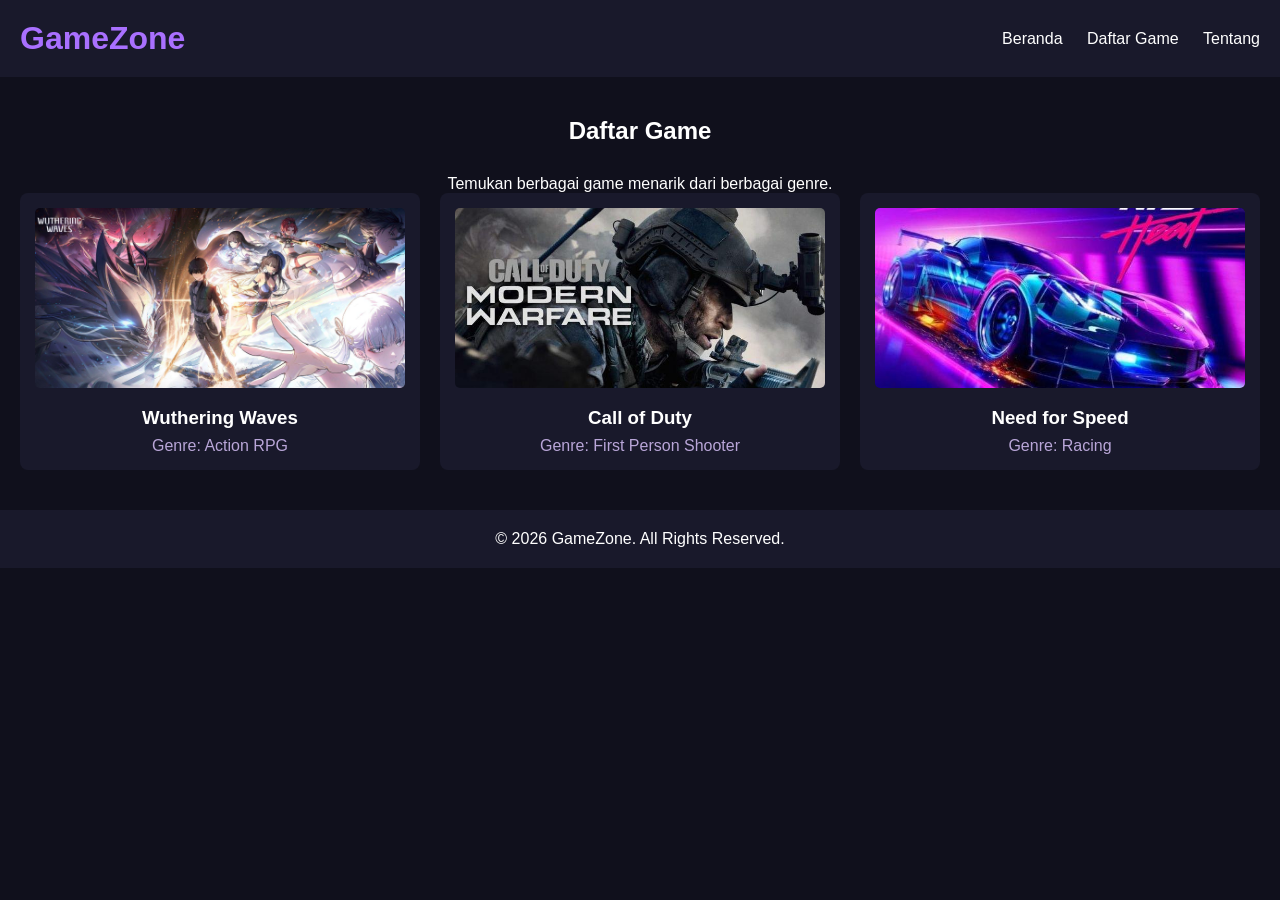
==== game.html @ f5ce5124 "Add files via upload" ====
<!DOCTYPE html>
<html lang="id">
<head>
    <meta charset="UTF-8">
    <meta name="viewport" content="width=device-width, initial-scale=1.0">
    <title>Daftar Game - GameZone</title>
    <link rel="stylesheet" href="css/style.css">
</head>
<body>

    <!-- Header -->
    <header>
        <h1>GameZone</h1>

        <nav>
            <a href="index.html">Beranda</a>
            <a href="game.html">Daftar Game</a>
            <a href="tentang.html">Tentang</a>
        </nav>
    </header>

    <!-- Daftar Game -->
    <main>
        <section class="rekomendasi">
            <h2>Daftar Game</h2>
            <p>Temukan berbagai game menarik dari berbagai genre.</p>

            <div class="container-game">

                <div class="kartu-game">
                    <img src="images/Wuthering Waves.jpg" alt="Wuthering Waves">
                    <h3>Wuthering Waves</h3>
                    <p>Genre: Action RPG</p>
                </div>

                <div class="kartu-game">
                    <img src="images/Call of Duty.jpg" alt="Call of Duty">
                    <h3>Call of Duty</h3>
                    <p>Genre: First Person Shooter</p>
                </div>

                <div class="kartu-game">
                    <img src="images/Need for Speed.jpg" alt="Need for Speed">
                    <h3>Need for Speed</h3>
                    <p>Genre: Racing</p>
                </div>

            </div>
        </section>
    </main>

    <!-- Footer -->
    <footer>
        <p>&copy; 2026 GameZone. All Rights Reserved.</p>
    </footer>

</body>
</html>
---- css/style.css ----
/* Pengaturan dasar */
* {
    margin: 0;
    padding: 0;
}

body {
    font-family: Arial, sans-serif;
    background-color: #10101c;
    color: white;
}

/* Header */
header {
    background-color: #19192b;
    padding: 20px;
    display: grid;
    grid-template-columns: 1fr 1fr;
    align-items: center;
}

header h1 {
    color: #a970ff;
}

nav {
    text-align: right;
}

nav a {
    color: white;
    text-decoration: none;
    margin-left: 20px;
}

nav a:hover {
    color: #a970ff;
}

/* Bagian utama */
.hero {
    text-align: center;
    padding: 80px 20px;
    background-color: #24203d;
}

.hero h2 {
    font-size: 32px;
    margin-bottom: 15px;
}

.hero p {
    margin-bottom: 25px;
}

/* Tombol */
.tombol {
    display: inline-block;
    background-color: #8747e8;
    color: white;
    padding: 12px 25px;
    text-decoration: none;
    border-radius: 5px;
}

.tombol:hover {
    background-color: #a970ff;
}

/* Rekomendasi game */
.rekomendasi {
    padding: 40px 20px;
    text-align: center;
}

.rekomendasi h2 {
    margin-bottom: 30px;
}

.container-game {
    display: grid;
    grid-template-columns: repeat(3, 1fr);
    gap: 20px;
}

.kartu-game {
    background-color: #19192b;
    padding: 15px;
    border-radius: 8px;
}

.kartu-game img {
    width: 100%;
    height: 180px;
    object-fit: cover;
    border-radius: 5px;
}

.kartu-game h3 {
    margin-top: 15px;
    margin-bottom: 8px;
}

.kartu-game p {
    color: #b9a6d8;
}

.kartu-game:hover {
    background-color: #292344;
}

/* Footer */
footer {
    background-color: #19192b;
    text-align: center;
    padding: 20px;
}

/* Tampilan tablet dan HP */
@media screen and (max-width: 768px) {
    header {
        grid-template-columns: 1fr;
        text-align: center;
        gap: 15px;
    }

    nav {
        text-align: center;
    }

    nav a {
        margin: 0 8px;
    }

    .container-game {
        grid-template-columns: repeat(2, 1fr);
    }
}

@media screen and (max-width: 480px) {
    .container-game {
        grid-template-columns: 1fr;
    }

    .hero h2 {
        font-size: 25px;
    }
}
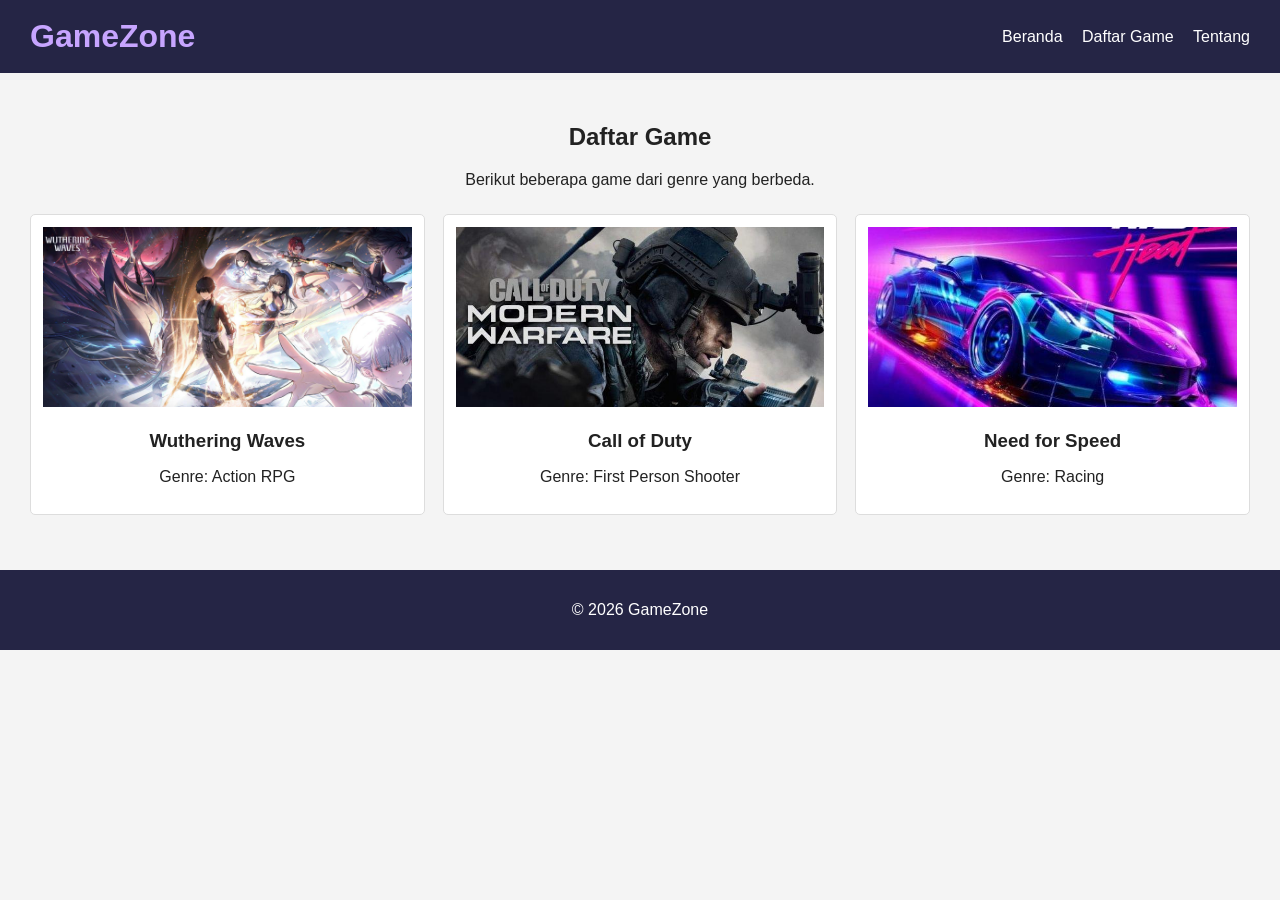
==== commit dd83aaed: "Add files via upload" ====
--- a/game.html
+++ b/game.html
@@ -1,59 +1,47 @@
-
-<!DOCTYPE html>
-<html lang="id">
-<head>
-    <meta charset="UTF-8">
-    <meta name="viewport" content="width=device-width, initial-scale=1.0">
-    <title>Daftar Game - GameZone</title>
-    <link rel="stylesheet" href="css/style.css">
-</head>
-<body>
-
-    <!-- Header -->
-    <header>
-        <h1>GameZone</h1>
-
-        <nav>
-            <a href="index.html">Beranda</a>
-            <a href="game.html">Daftar Game</a>
-            <a href="tentang.html">Tentang</a>
-        </nav>
-    </header>
-
-    <!-- Daftar Game -->
-    <main>
-        <section class="rekomendasi">
-            <h2>Daftar Game</h2>
-            <p>Temukan berbagai game menarik dari berbagai genre.</p>
-
-            <div class="container-game">
-
-                <div class="kartu-game">
-                    <img src="images/Wuthering Waves.jpg" alt="Wuthering Waves">
-                    <h3>Wuthering Waves</h3>
-                    <p>Genre: Action RPG</p>
-                </div>
-
-                <div class="kartu-game">
-                    <img src="images/Call of Duty.jpg" alt="Call of Duty">
-                    <h3>Call of Duty</h3>
-                    <p>Genre: First Person Shooter</p>
-                </div>
-
-                <div class="kartu-game">
-                    <img src="images/Need for Speed.jpg" alt="Need for Speed">
-                    <h3>Need for Speed</h3>
-                    <p>Genre: Racing</p>
-                </div>
-
-            </div>
-        </section>
-    </main>
-
-    <!-- Footer -->
-    <footer>
-        <p>&copy; 2026 GameZone. All Rights Reserved.</p>
-    </footer>
-
-</body>
-</html>
+<!DOCTYPE html>
+<html lang="id">
+<head>
+    <meta charset="UTF-8">
+    <meta name="viewport" content="width=device-width, initial-scale=1.0">
+    <title>GameZone - Daftar Game</title>
+    <link rel="stylesheet" href="css/style.css">
+</head>
+<body>
+    <header>
+        <h1>GameZone</h1>
+        <nav>
+            <a href="index.html">Beranda</a>
+            <a href="game.html">Daftar Game</a>
+            <a href="tentang.html">Tentang</a>
+        </nav>
+    </header>
+
+    <main>
+        <section class="konten">
+            <h2>Daftar Game</h2>
+            <p>Berikut beberapa game dari genre yang berbeda.</p>
+            <div class="daftar-game">
+                <div class="kartu">
+                    <img src="images/Wuthering Waves.jpg" alt="Wuthering Waves">
+                    <h3>Wuthering Waves</h3>
+                    <p>Genre: Action RPG</p>
+                </div>
+                <div class="kartu">
+                    <img src="images/Call of Duty.jpg" alt="Call of Duty">
+                    <h3>Call of Duty</h3>
+                    <p>Genre: First Person Shooter</p>
+                </div>
+                <div class="kartu">
+                    <img src="images/Need for Speed.jpg" alt="Need for Speed">
+                    <h3>Need for Speed</h3>
+                    <p>Genre: Racing</p>
+                </div>
+            </div>
+        </section>
+    </main>
+
+    <footer>
+        <p>&copy; 2026 GameZone</p>
+    </footer>
+</body>
+</html>
--- a/css/style.css
+++ b/css/style.css
@@ -1,149 +1,144 @@
-
-/* Pengaturan dasar */
-* {
-    margin: 0;
-    padding: 0;
-}
-
-body {
-    font-family: Arial, sans-serif;
-    background-color: #10101c;
-    color: white;
-}
-
-/* Header */
-header {
-    background-color: #19192b;
-    padding: 20px;
-    display: grid;
-    grid-template-columns: 1fr 1fr;
-    align-items: center;
-}
-
-header h1 {
-    color: #a970ff;
-}
-
-nav {
-    text-align: right;
-}
-
-nav a {
-    color: white;
-    text-decoration: none;
-    margin-left: 20px;
-}
-
-nav a:hover {
-    color: #a970ff;
-}
-
-/* Bagian utama */
-.hero {
-    text-align: center;
-    padding: 80px 20px;
-    background-color: #24203d;
-}
-
-.hero h2 {
-    font-size: 32px;
-    margin-bottom: 15px;
-}
-
-.hero p {
-    margin-bottom: 25px;
-}
-
-/* Tombol */
-.tombol {
-    display: inline-block;
-    background-color: #8747e8;
-    color: white;
-    padding: 12px 25px;
-    text-decoration: none;
-    border-radius: 5px;
-}
-
-.tombol:hover {
-    background-color: #a970ff;
-}
-
-/* Rekomendasi game */
-.rekomendasi {
-    padding: 40px 20px;
-    text-align: center;
-}
-
-.rekomendasi h2 {
-    margin-bottom: 30px;
-}
-
-.container-game {
-    display: grid;
-    grid-template-columns: repeat(3, 1fr);
-    gap: 20px;
-}
-
-.kartu-game {
-    background-color: #19192b;
-    padding: 15px;
-    border-radius: 8px;
-}
-
-.kartu-game img {
-    width: 100%;
-    height: 180px;
-    object-fit: cover;
-    border-radius: 5px;
-}
-
-.kartu-game h3 {
-    margin-top: 15px;
-    margin-bottom: 8px;
-}
-
-.kartu-game p {
-    color: #b9a6d8;
-}
-
-.kartu-game:hover {
-    background-color: #292344;
-}
-
-/* Footer */
-footer {
-    background-color: #19192b;
-    text-align: center;
-    padding: 20px;
-}
-
-/* Tampilan tablet dan HP */
-@media screen and (max-width: 768px) {
-    header {
-        grid-template-columns: 1fr;
-        text-align: center;
-        gap: 15px;
-    }
-
-    nav {
-        text-align: center;
-    }
-
-    nav a {
-        margin: 0 8px;
-    }
-
-    .container-game {
-        grid-template-columns: repeat(2, 1fr);
-    }
-}
-
-@media screen and (max-width: 480px) {
-    .container-game {
-        grid-template-columns: 1fr;
-    }
-
-    .hero h2 {
-        font-size: 25px;
-    }
-}
+/* Pengaturan dasar halaman */
+body {
+    margin: 0;
+    font-family: Arial, sans-serif;
+    background-color: #f4f4f4;
+    color: #222;
+}
+
+/* Bagian atas website */
+header {
+    background-color: #252545;
+    color: white;
+    padding: 18px 30px;
+    display: grid;
+    grid-template-columns: 1fr 1fr;
+    align-items: center;
+}
+
+header h1 {
+    margin: 0;
+    color: #c7a5ff;
+}
+
+nav {
+    text-align: right;
+}
+
+nav a {
+    color: white;
+    text-decoration: none;
+    margin-left: 15px;
+}
+
+nav a:hover {
+    color: #c7a5ff;
+}
+
+/* Bagian sambutan */
+.sambutan {
+    background-color: #e8e1f5;
+    text-align: center;
+    padding: 55px 20px;
+}
+
+.sambutan h2 {
+    margin-top: 0;
+}
+
+.tombol {
+    display: inline-block;
+    background-color: #6040a0;
+    color: white;
+    text-decoration: none;
+    padding: 10px 18px;
+    margin-top: 12px;
+    border-radius: 4px;
+}
+
+.tombol:hover {
+    background-color: #432b78;
+}
+
+/* Daftar game */
+.konten {
+    padding: 30px;
+    text-align: center;
+}
+
+.daftar-game {
+    display: grid;
+    grid-template-columns: repeat(3, 1fr);
+    gap: 18px;
+    margin-top: 25px;
+}
+
+.kartu {
+    background-color: white;
+    padding: 12px;
+    border: 1px solid #ddd;
+    border-radius: 5px;
+}
+
+.kartu img {
+    width: 100%;
+    height: 180px;
+    object-fit: cover;
+}
+
+.kartu h3 {
+    margin-bottom: 8px;
+}
+
+.kartu:hover {
+    background-color: #eee8f8;
+}
+
+/* Halaman tentang */
+.isi-tentang {
+    background-color: white;
+    max-width: 800px;
+    margin: 30px auto;
+    padding: 25px;
+    line-height: 1.6;
+}
+
+/* Bagian bawah website */
+footer {
+    background-color: #252545;
+    color: white;
+    text-align: center;
+    padding: 15px;
+    margin-top: 25px;
+}
+
+/* Tampilan tablet dan HP */
+@media screen and (max-width: 700px) {
+    header {
+        grid-template-columns: 1fr;
+        text-align: center;
+    }
+
+    nav {
+        text-align: center;
+        margin-top: 15px;
+    }
+
+    nav a {
+        margin: 0 7px;
+    }
+
+    .daftar-game {
+        grid-template-columns: 1fr 1fr;
+    }
+}
+
+@media screen and (max-width: 450px) {
+    .daftar-game {
+        grid-template-columns: 1fr;
+    }
+
+    .konten {
+        padding: 20px;
+    }
+}
